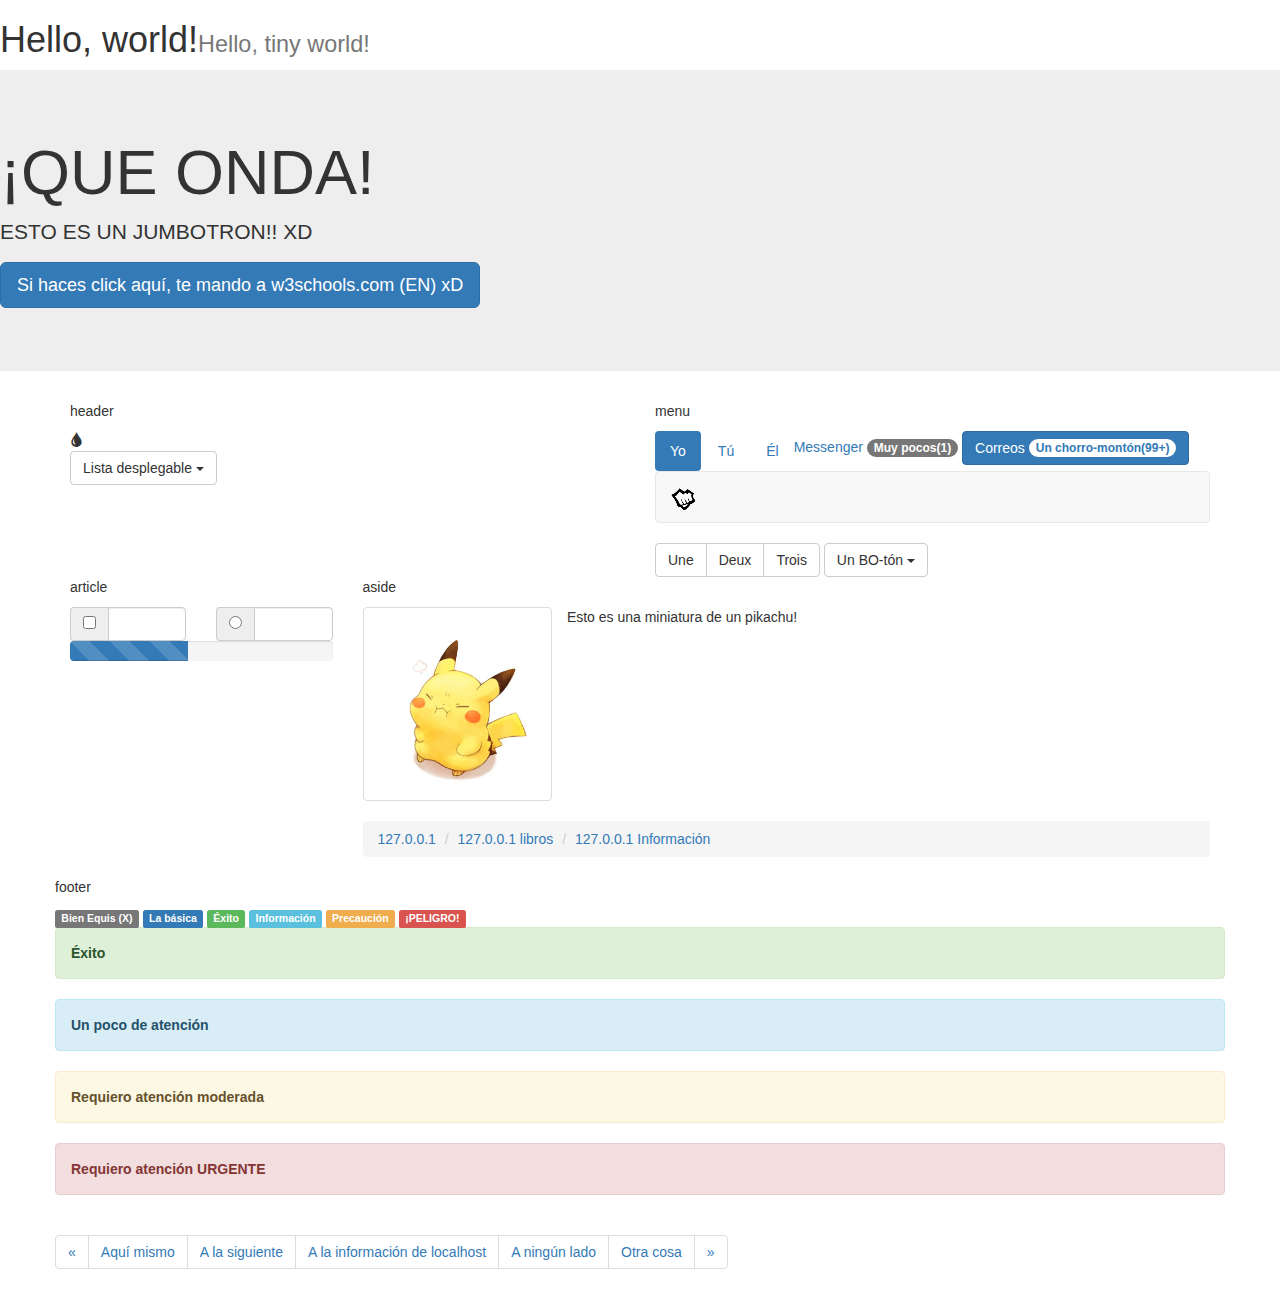
==== practicas/practica 3/index.html @ 96d2e094 "salí de urgencia" ====
<!DOCTYPE html>
<html lang="en">
  <head>
    <meta charset="utf-8">
    <meta http-equiv="X-UA-Compatible" content="IE=edge">
    <meta name="viewport" content="width=device-width, initial-scale=1">
    <!-- The above 3 meta tags *must* come first in the head; any other head content must come *after* these tags -->
    <title>Bootstrap 101 Template</title>

    <!-- Bootstrap -->
    <link href="css/bootstrap.min.css" rel="stylesheet">

    <!-- HTML5 shim and Respond.js for IE8 support of HTML5 elements and media queries -->
    <!-- WARNING: Respond.js doesn't work if you view the page via file:// -->
    <!--[if lt IE 9]>
      <script src="https://oss.maxcdn.com/html5shiv/3.7.3/html5shiv.min.js"></script>
      <script src="https://oss.maxcdn.com/respond/1.4.2/respond.min.js"></script>
    <![endif]-->

  </head>
  <body>
    <h1>Hello, world!<small>Hello, tiny world!</small></h1>
    <div class="jumbotron">
      <h1>¡QUE ONDA!</h1>
      <p>ESTO ES UN JUMBOTRON!! XD</p>
      <p><a class="btn btn-primary btn-lg" href="http://www.w3schools.com/bootstrap/bootstrap_jumbotron_header.asp" role="button">Si haces click aquí, te mando a w3schools.com (EN) xD</a></p>
    </div>
    <div class="container">
        
        <div class="row">
            <div class="col-md-6">
              <p>header</p>
              <span class='glyphicon glyphicon-tint' aria-hidden='true'></span>
              <div class="dropdown">
                <button class="btn btn-default dropdown-toggle" type="button" id="lista1" data-toggle="dropdown" aria-haspopup="true" aria-expanded="true">
                  Lista desplegable
                <span class="caret"></span>
                </button>
                <ul class="dropdown-menu" aria-labelledby="lista1">
                  <li><a href="#">Hola</a></li>
                  <li><a href="#">Cómo está?</a></li>
                  <li><a href="#">Espero que bien</a></li>
                  <li role="separator" class="divider"></li>
                  <li><a href="#">Jejejeje</a></li>
                  <li><a href="#">Y esto?</a></li>
                  <li class="disabled"><a href="#">No sirve :(</a></li>
                  <li><a href="#">Pero este si =]</a></li>
                </ul>
              </div>
                   
            </div>

            <div class="col-md-6">
              <p>menu</p>
              <ul class="nav nav-pills">
                <li role="presentation" class="active"><a href="#">Yo</a></li>
                <li role="presentation"><a href="#">Tú</a></li>
                <li role="presentation"><a href="#">Él</a></li>
                <!-- Insignias o badges -->
                <a href="#"> Messenger <span class="badge">Muy pocos(1)</span></a>
                <button class="btn btn-primary" type="button">
                  Correos <span class="badge">Un chorro-montón(99+)</span>
                </button>
                <!-- Fin de insignias -->
              </ul>
              <nav class="navbar navbar-default">
                <div class="container-fluid">
                  <div class="navbar-header">
                    <a class="navbar-brand" href="#">
                      <img alt="Brand" src="images/rito.png">
                    </a>
                  </div>
                </div>
              </nav>
              <div class="btn-group" role="grupo" aria-label="...">
                <button type="button" class="btn btn-default">Une</button>
                <button type="button" class="btn btn-default">Deux</button>
                <button type="button" class="btn btn-default">Trois</button>
              </div>
              <div class="btn-group">
                <button type="button" class="btn btn-default dropdown-toggle" data-toggle="dropdown" aria-haspopup="true" aria-expanded="false">
                  Un BO-tón <span class="caret"></span>
                </button>
                <ul class="dropdown-menu">
                  <li><a href="#">Un objeto del BO-tón</a></li>
                  <li><a href="#">Otro objeto del BO-tón</a></li>
                  <li><a href="#">Esto no es un BO-tón</a></li>
                  <li role="separator" class="divider"></li>
                  <li><a href="#">Esto está abajo de lo que no es un BO-tón</a></li>
                </ul>
              </div>

                  
            </div>
        </div>

        <div class="row">

            <div class="col-md-3">
              <p>article</p>
              <div class="row">
                <div class="col-lg-6">
                  <div class="input-group">
                    <span class="input-group-addon">
                      <input type="checkbox" aria-label="..."> <!-- Botón tipo selección múltiple-->
                    </span>
                    <input type="text" class="form-control" aria-label="...">
                  </div>
                </div>
                <div class="col-lg-6">
                  <div class="input-group">
                    <span class="input-group-addon">
                      <input type="radio" aria-label="..."><!--Botón tipo selección única-->
                    </span>
                    <input type="text" class="form-control" aria-label="...">
                  </div>
                </div>
              </div>
              <!-- Barra de progreso -->
              <div class="progress">
                <div class="progress-bar progress-bar-striped active" role="progressbar" aria-valuenow="45" aria-valuemin="0" aria-valuemax="100" style="width: 45%">
                  <span class="sr-only">45% Complete</span>
                </div>
              </div>
              <!-- fin de barra de progreso -->

              <div class="btn-group">
                  
              </div>
            </div>

            <div class="col-md-9">
              <p>aside</p>

              <!-- Inicio de las miniaturas -->
              <div class="row">
                <div class="col-xs-6 col-md-3">
                  <a href="#" class="thumbnail">
                    <img src="images/pikachu.jpg" alt="images/pikachu1.png">
                  </a>
                </div>
                Esto es una miniatura de un pikachu!
              </div>
              <!-- Fin de las miniaturas -->

              <ol class="breadcrumb">
                <li><a href="#">127.0.0.1</a></li>
                <li><a href="#">127.0.0.1 libros</a></li>
                <li><a href="https://en.wikipedia.org/wiki/Localhost">127.0.0.1 Información</a></li>
              </ol>
            </div>
        </div>

        <div class="row">
            <p>footer</p>
            <!-- Etiquetas -->
            <span class="label label-default">Bien Equis (X)</span>
            <span class="label label-primary">La básica</span>
            <span class="label label-success">Éxito</span>
            <span class="label label-info">Información</span>
            <span class="label label-warning">Precaución</span>
            <span class="label label-danger">¡PELIGRO!</span>
            <!-- Fin de etiquetas -->

            <!-- Alertas -->
            <div class="alert alert-success" role="alert">
              <a href="#" class="alert-link">Éxito</a>
            </div>
            <div class="alert alert-info" role="alert">
              <a href="#" class="alert-link">Un poco de atención</a>
            </div>
            <div class="alert alert-warning" role="alert">
              <a href="#" class="alert-link">Requiero atención moderada</a>
            </div>
            <div class="alert alert-danger" role="alert">
              <a href="#" class="alert-link">Requiero atención URGENTE</a>
            </div>
            <!-- Fin de alertas -->

            <!-- Navegación -->
            <nav aria-label="Page navigation">
              <ul class="pagination">
                <li>
                  <a href="#" aria-label="Previous">
                    <span aria-hidden="true">&laquo;</span>
                  </a>
                </li>
                <li><a href="#">Aquí mismo</a></li>
                <li><a href="#">A la siguiente</a></li>
                <li><a href="https://en.wikipedia.org/wiki/Localhost">A la información de localhost</a></li>
                <li><a href="#">A ningún lado</a></li>
                <li><a href="#">Otra cosa</a></li>
                <li>
                  <a href="#" aria-label="Next">
                    <span aria-hidden="true">&raquo;</span>
                  </a>
                </li>
              </ul>
            </nav>
            <!-- Fin de la navegación -->
        </div>
    </div>
    


    <!-- jQuery (necessary for Bootstrap's JavaScript plugins) -->
    <script src="https://ajax.googleapis.com/ajax/libs/jquery/1.12.4/jquery.min.js"></script>
    <!-- Include all compiled plugins (below), or include individual files as needed -->
    <script src="js/bootstrap.min.js"></script>
  </body>
</html>
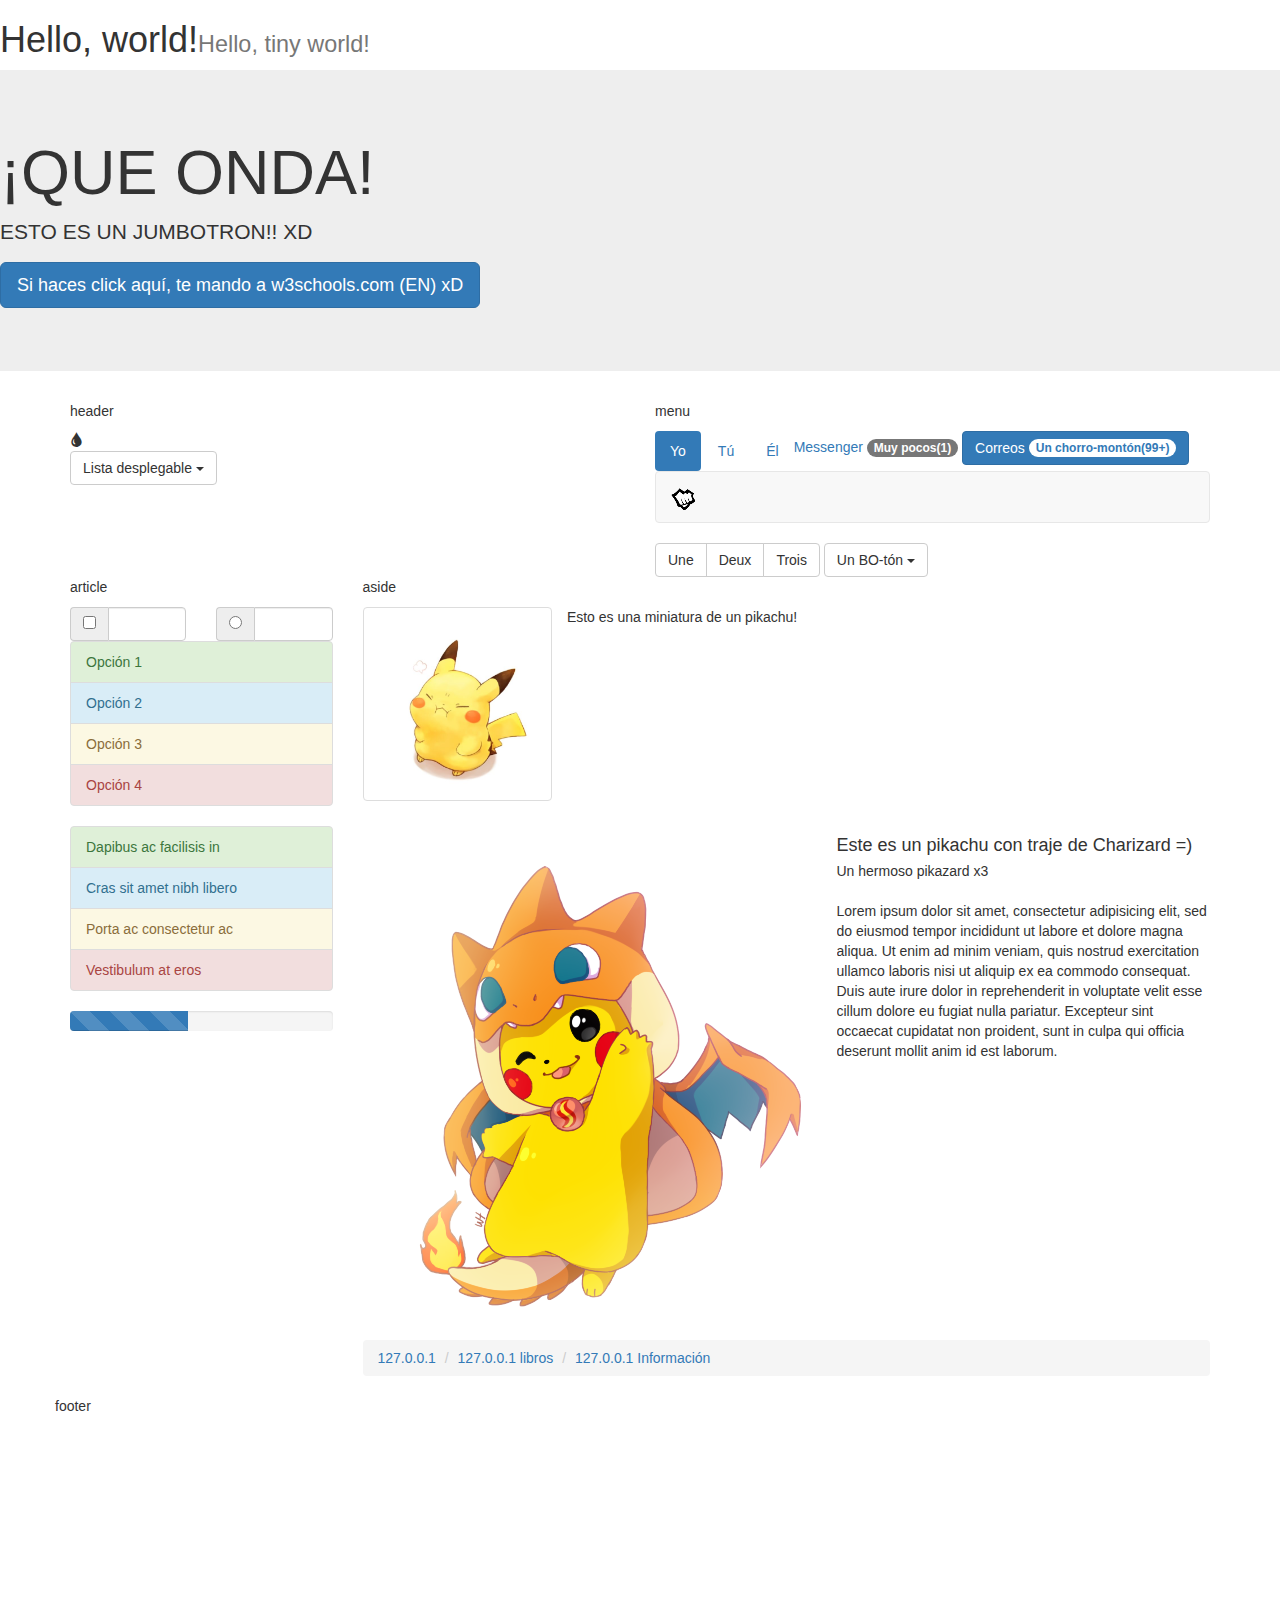
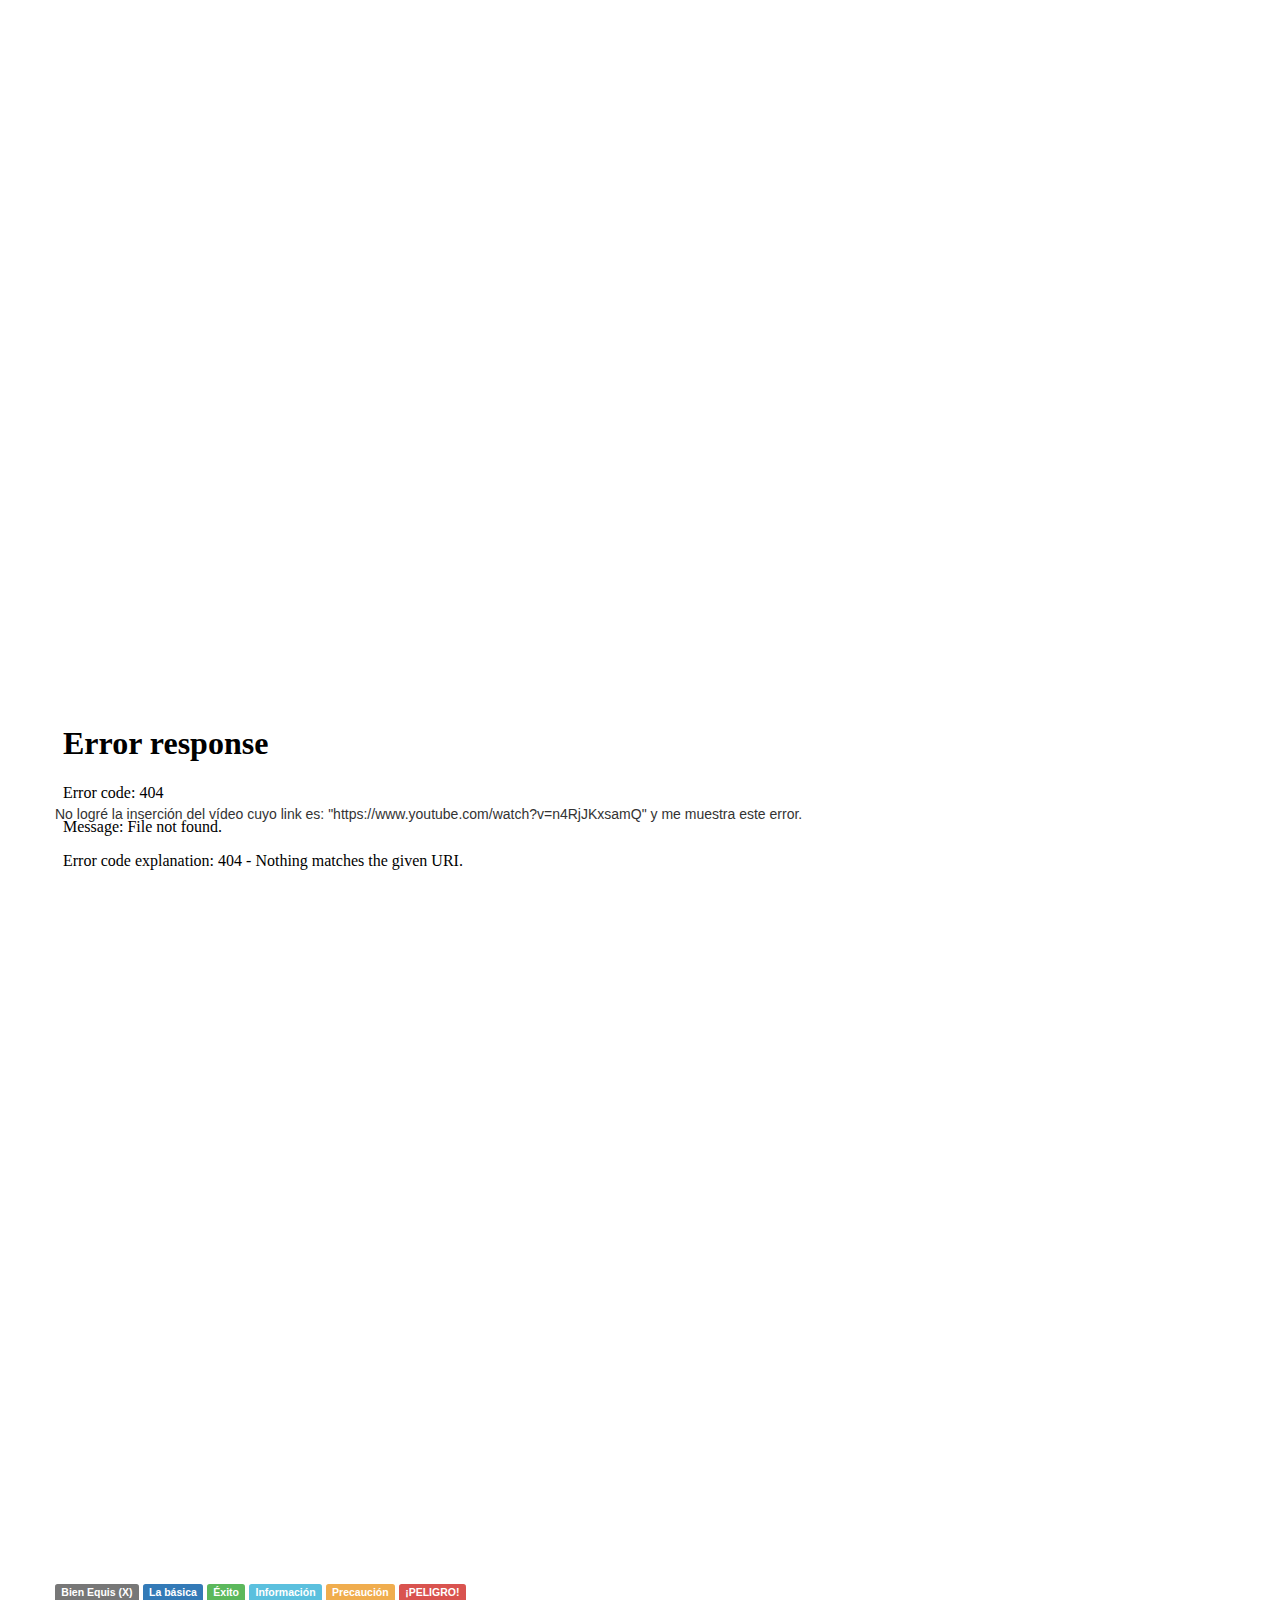
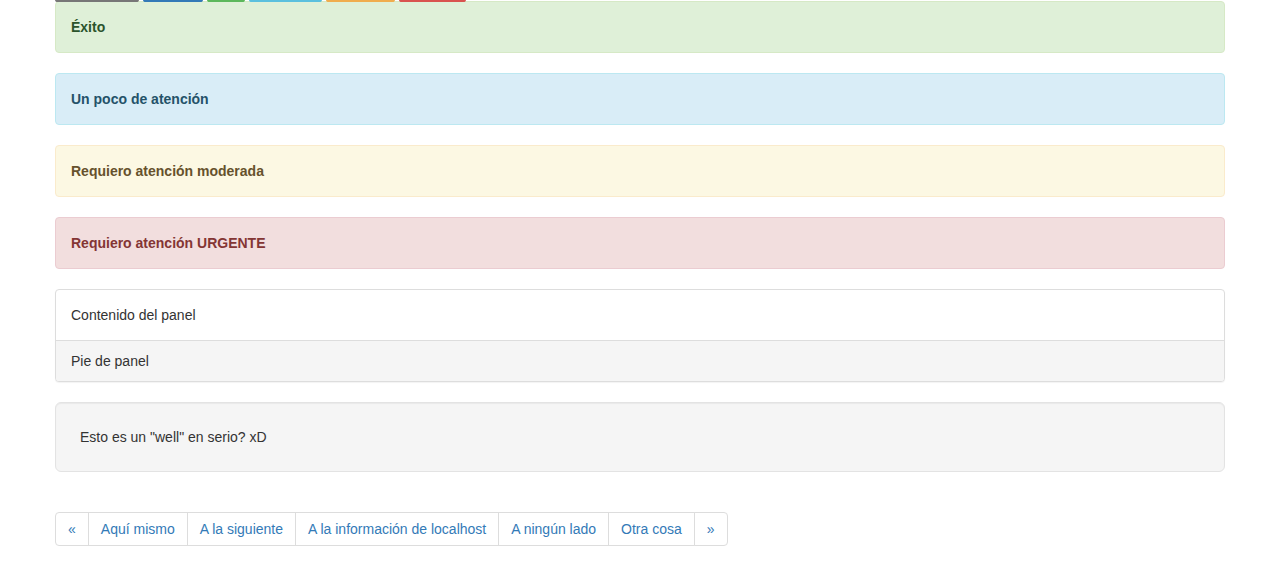
==== commit 7e122423: "Alcencé a terminar cuchareado xD" ====
--- a/practicas/practica 3/index.html
+++ b/practicas/practica 3/index.html
@@ -98,6 +98,7 @@
 
             <div class="col-md-3">
               <p>article</p>
+              <!-- Botón de selección -->
               <div class="row">
                 <div class="col-lg-6">
                   <div class="input-group">
@@ -116,6 +117,23 @@
                   </div>
                 </div>
               </div>
+              <!-- Fin de botones de selección -->
+
+              <!-- Inicio de agrupamiento de listas -->
+              <ul class="list-group">
+                <li class="list-group-item list-group-item-success">Opción 1</li>
+                <li class="list-group-item list-group-item-info">Opción 2</li>
+                <li class="list-group-item list-group-item-warning">Opción 3</li>
+                <li class="list-group-item list-group-item-danger">Opción 4</li>
+              </ul>
+              <div class="list-group">
+                <a href="#" class="list-group-item list-group-item-success">Dapibus ac facilisis in</a>
+                <a href="#" class="list-group-item list-group-item-info">Cras sit amet nibh libero</a>
+                <a href="#" class="list-group-item list-group-item-warning">Porta ac consectetur ac</a>
+                <a href="#" class="list-group-item list-group-item-danger">Vestibulum at eros</a>
+              </div>
+              <!-- Fin de agrupamiento de listas -->
+
               <!-- Barra de progreso -->
               <div class="progress">
                 <div class="progress-bar progress-bar-striped active" role="progressbar" aria-valuenow="45" aria-valuemin="0" aria-valuemax="100" style="width: 45%">
@@ -123,6 +141,8 @@
                 </div>
               </div>
               <!-- fin de barra de progreso -->
+
+              
 
               <div class="btn-group">
                   
@@ -143,6 +163,26 @@
               </div>
               <!-- Fin de las miniaturas -->
 
+              <!-- Media object -->
+              <div class="media">
+                <div class="media-left">
+                  <a href="#">
+                    <img class="media-object" src="images/pikachu1.png" alt="...">
+                  </a>
+                </div>
+                <div class="media-body">
+                  <h4 class="media-heading">Este es un pikachu con traje de Charizard =)</h4>
+                  Un hermoso pikazard x3
+                  <br><br>
+                  Lorem ipsum dolor sit amet, consectetur adipisicing elit, sed do eiusmod
+                  tempor incididunt ut labore et dolore magna aliqua. Ut enim ad minim veniam,
+                  quis nostrud exercitation ullamco laboris nisi ut aliquip ex ea commodo
+                  consequat. Duis aute irure dolor in reprehenderit in voluptate velit esse
+                  cillum dolore eu fugiat nulla pariatur. Excepteur sint occaecat cupidatat non
+                  proident, sunt in culpa qui officia deserunt mollit anim id est laborum.
+                </div>
+              </div>
+              <!-- Fin de media object -->
               <ol class="breadcrumb">
                 <li><a href="#">127.0.0.1</a></li>
                 <li><a href="#">127.0.0.1 libros</a></li>
@@ -153,6 +193,18 @@
 
         <div class="row">
             <p>footer</p>
+            <!-- Inserción responsiva -->
+            <!-- 16:9 aspect ratio -->
+            <div class="embed-responsive embed-responsive-4by3">
+              <iframe frameborder=0 class="embed-responsive-item" src="https://www.youtube.com/watch?v=n4RjJKxsamQ"></iframe>
+            </div>
+            <div class="embed-responsive embed-responsive-4by3">
+              <iframe class="embed-responsive-item" src="images/error.png"></iframe><br><br><br><br><br>
+              No logré la inserción del vídeo cuyo link es: "https://www.youtube.com/watch?v=n4RjJKxsamQ" y me muestra este error.
+            </div>
+
+            <!-- Fin de inserción responsiva -->
+
             <!-- Etiquetas -->
             <span class="label label-default">Bien Equis (X)</span>
             <span class="label label-primary">La básica</span>
@@ -176,6 +228,19 @@
               <a href="#" class="alert-link">Requiero atención URGENTE</a>
             </div>
             <!-- Fin de alertas -->
+
+            <!-- Paneles -->
+            <div class="panel panel-default">
+              <div class="panel-body">
+                Contenido del panel
+              </div>
+              <div class="panel-footer">Pie de panel</div>
+            </div>
+            <!-- Fin de paneles -->
+
+            <!-- Inicio de well -->
+            <div class="well well-lg">Esto es un "well" en serio? xD</div>
+            <!-- Fin de well -->
 
             <!-- Navegación -->
             <nav aria-label="Page navigation">
